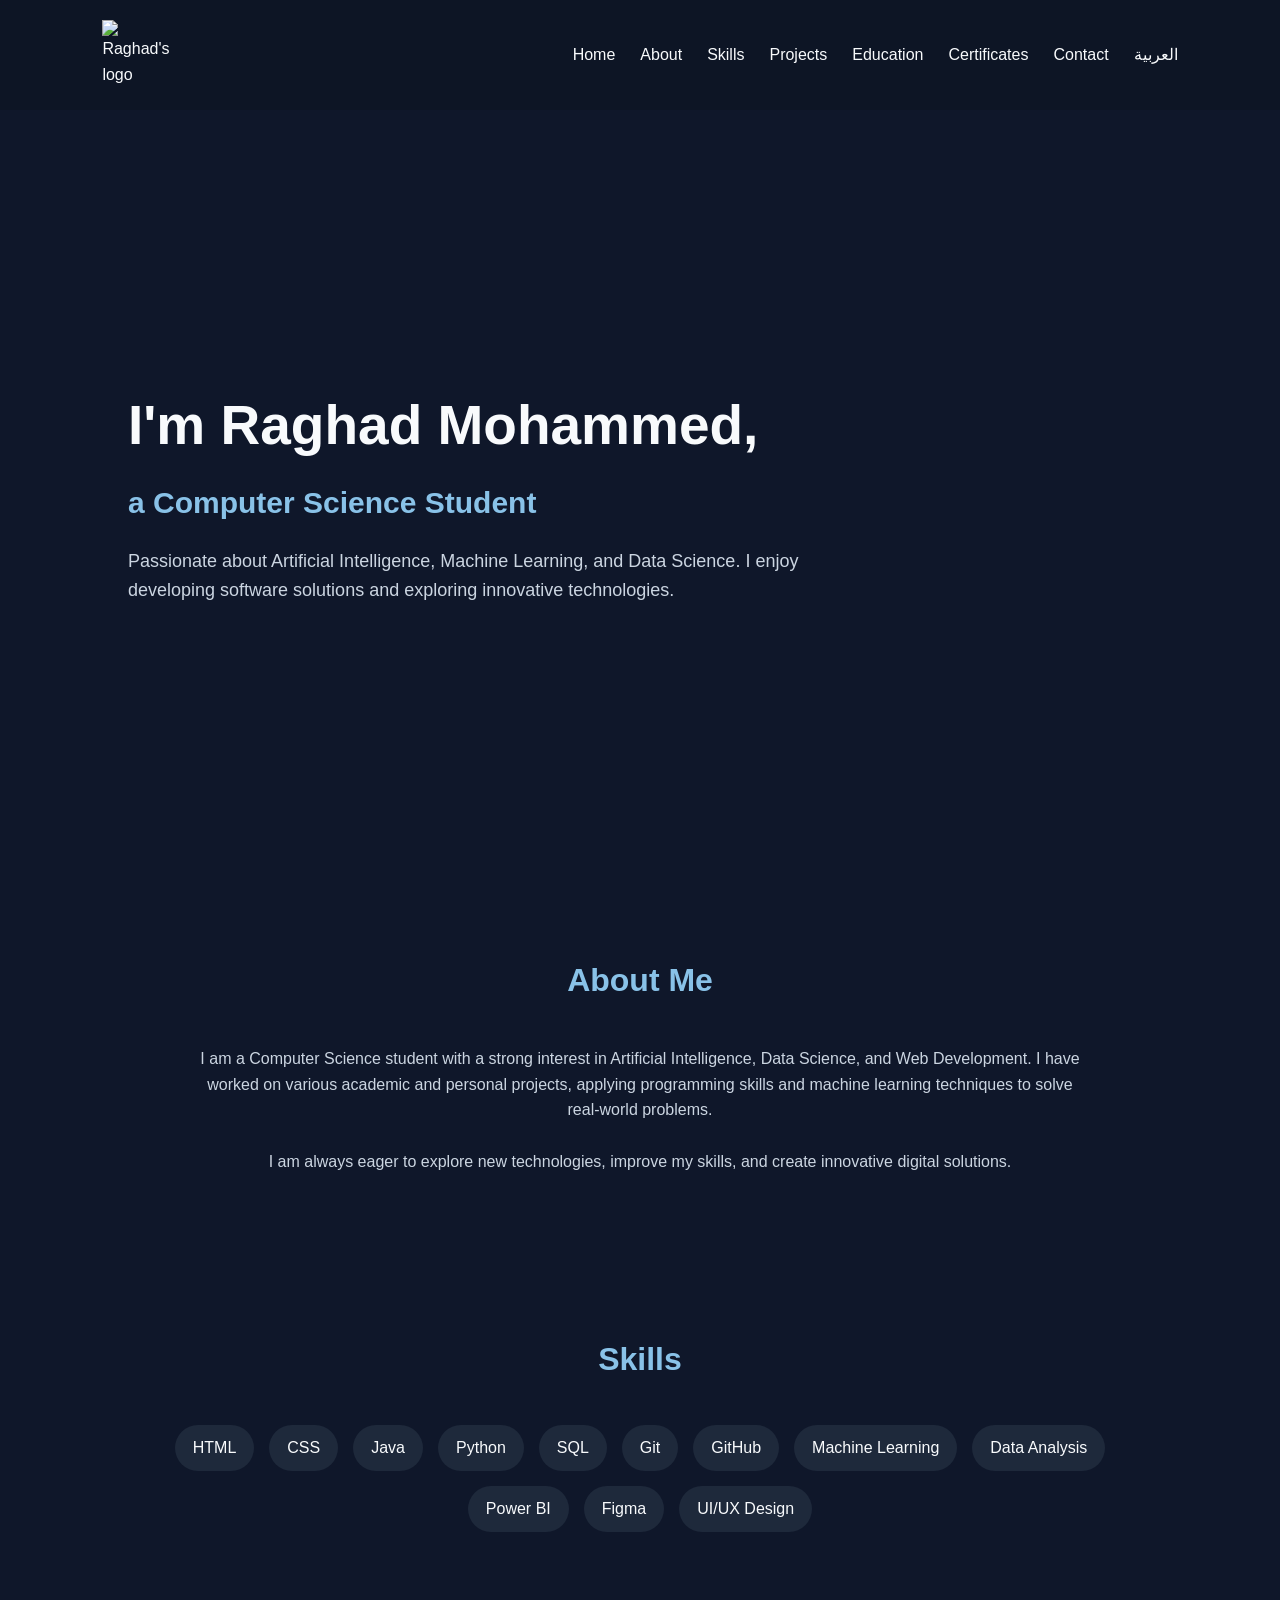
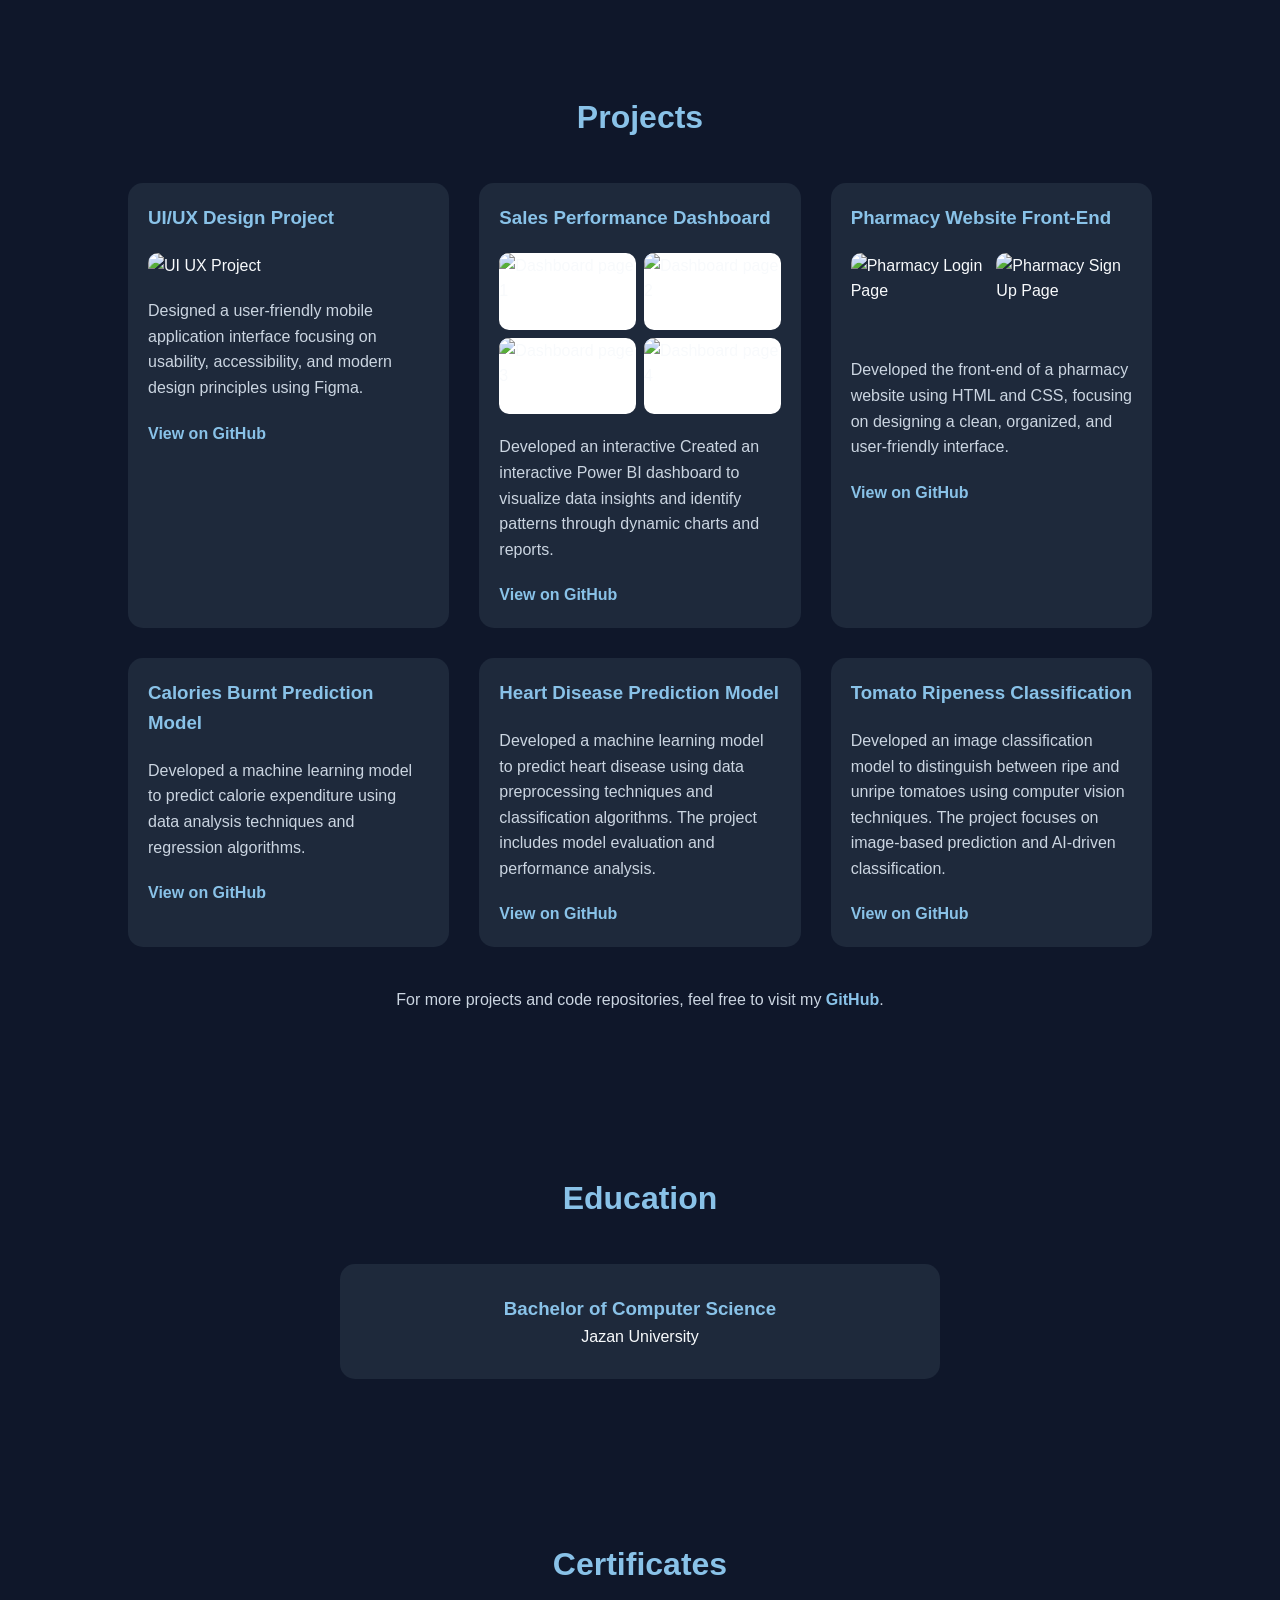
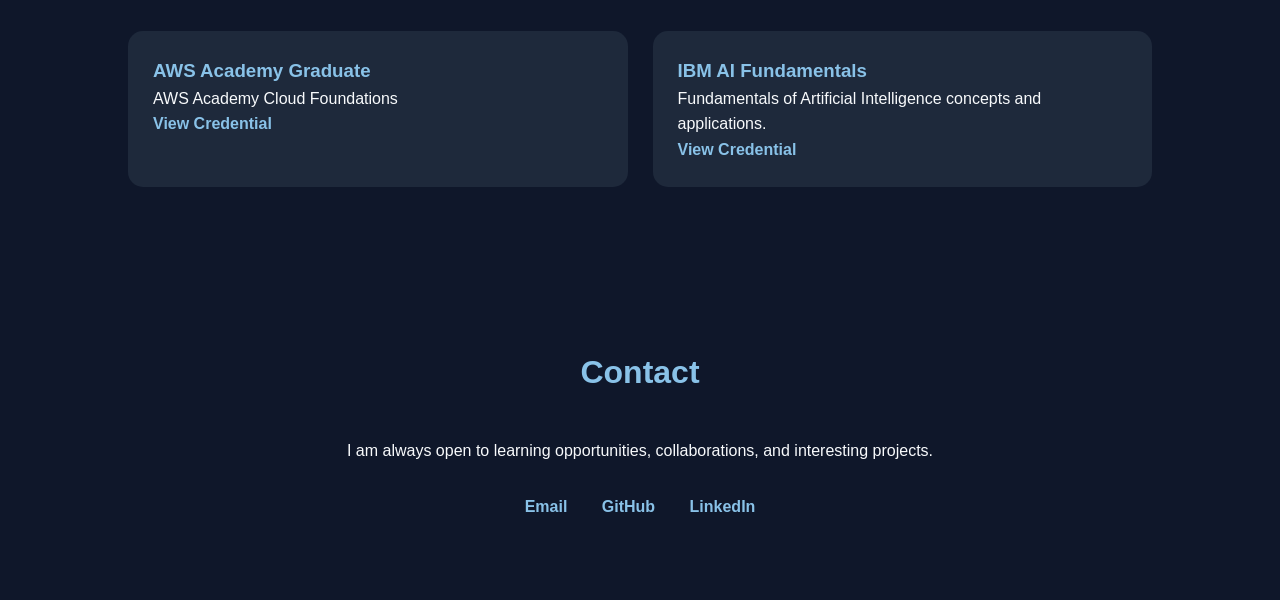
==== indexEN.html @ 0d6d3e80 "Add files via upload" ====
<!DOCTYPE html>
<html lang="en">
    <head>
        <meta charset="UTF-8">
        <meta name="viewport" content="width=device-width, initial-scale=1.0">
        <title>Raghad Mohammed</title>
        <link rel="stylesheet" href="styleEN.css">
    </head>
    <body>
        <header>
            <nav>
                <img src="images/logo.png" alt="Raghad's logo">
                <ul>
                    <li><a href="#home">Home</a></li>
                    <li><a href="#about">About</a></li>
                    <li><a href="#skills">Skills</a></li>
                    <li><a href="#projects">Projects</a></li>
                    <li><a href="#education">Education</a></li>
                    <li><a href="#certificates">Certificates</a></li>
                    <li><a href="#contact">Contact</a></li>
                    <li><a href="indexAR.html">العربية</a></li>
                </ul>
            </nav>
        </header>

        <section id="home" class="intro">
            <div class="intro-content">
                <h1>I'm Raghad Mohammed,</h1>
                <h2>a Computer Science Student</h2>
                <p>
                    Passionate about Artificial Intelligence, Machine Learning,  
                    and Data Science. I enjoy developing software solutions  
                    and exploring innovative technologies.
                </p>
            </div>
        </section>

        <section id="about">
            <h2 class="section-title">About Me</h2>
            <p class="about-text">
                I am a Computer Science student with a strong interest in 
                Artificial Intelligence, Data Science, and Web Development.
                I have worked on various academic and personal projects, 
                applying programming skills and machine learning techniques 
                to solve real-world problems.
                <br><br>
                I am always eager to explore new technologies, improve my skills,
                and create innovative digital solutions.
            </p>
        </section>

        <section id="skills">
                <h2 class="section-title">Skills</h2>
                <div class="skills">
                    <span>HTML</span>
                    <span>CSS</span>
                    <span>Java</span>
                    <span>Python</span>
                    <span>SQL</span>
                    <span>Git</span>
                    <span>GitHub</span>
                    <span>Machine Learning</span>
                    <span>Data Analysis</span>
                    <span>Power BI</span>
                    <span>Figma</span>
                    <span>UI/UX Design</span>
                </div>  
        </section>

        <section id="projects">
                <h2 class="section-title">Projects</h2>
                <div class="projects-container">
                    <div class="project-card">
                        <h3>UI/UX Design Project</h3>
                        <img src="images/uiux.png" alt="UI UX Project">
                        <p>
                            Designed a user-friendly mobile application interface 
                            focusing on usability, accessibility, and modern design 
                            principles using Figma.
                        </p>
                        <a href="https://github.com/raghad-o/AlRobot-UI-UX" class="project-link">
                            View on GitHub</a>
                    </div>
                    <div class="project-card">
                        <h3>Sales Performance Dashboard</h3>
                        <div class="project-image-grid">
                            <img src="images/dashboard1.png" alt="Dashboard page 1">
                            <img src="images/dashboard2.png" alt="Dashboard page 2">
                            <img src="images/dashboard3.png" alt="Dashboard page 3">
                            <img src="images/dashboard4.png" alt="Dashboard page 4">
                        </div>
                        <p>
                            Developed an interactive Created an interactive Power BI 
                            dashboard to visualize data insights and identify patterns 
                            through dynamic charts and reports.
                        </p>
                        <a href="https://github.com/raghad-o/powerbi-sales-dashboard" class="project-link">
                            View on GitHub</a>
                    </div>

                    <div class="project-card">
                        <h3>Pharmacy Website Front-End</h3>
                        <div class="pharmacy-images">
                            <img src="images/pharmacy-login.png" alt="Pharmacy Login Page">
                            <img src="images/pharmacy-signup.png" alt="Pharmacy Sign Up Page">
                        </div>
                        <p>
                            Developed the front-end of a pharmacy website using HTML and CSS,
                            focusing on designing a clean, organized, and user-friendly interface.
                        </p>
                        <a href="https://github.com/raghad-o/Pharmacy-Management-System/tree/main/Web-Version" class="project-link">
                            View on GitHub</a>
                    </div>

                    <div class="project-card">
                        <h3>Calories Burnt Prediction Model</h3>
                        
                        <p>
                            Developed a machine learning model to predict calorie expenditure 
                            using data analysis techniques and regression algorithms.
                        </p>
                        <a href="https://github.com/raghad-o/Calories-Burnt-Prediction-ML" class="project-link">
                            View on GitHub</a>
                    </div>
                    <div class="project-card">
                        <h3>Heart Disease Prediction Model</h3>

                        <p>
                            Developed a machine learning model to predict heart disease 
                            using data preprocessing techniques and classification algorithms.
                            The project includes model evaluation and performance analysis.
                        </p>

                        <a href="https://github.com/raghad-o/Heart-Disease-ML-Project" class="project-link">
                            View on GitHub
                        </a>
                    </div>
                    <div class="project-card">
                        <h3>Tomato Ripeness Classification</h3>

                        <p>
                            Developed an image classification model to distinguish between ripe 
                            and unripe tomatoes using computer vision techniques. The project 
                            focuses on image-based prediction and AI-driven classification.
                        </p>

                        <a href="https://github.com/raghad-o/Tomato-Ripeness-Classification" class="project-link">
                            View on GitHub
                        </a>
                    </div>


                </div>
                <p class="github-text">
                    For more projects and code repositories, feel free to visit my 
                    <a href="https://github.com/raghad-o">GitHub</a>.
                </p>
        </section>

        <section id="education">
            <h2 class="section-title">Education</h2>
            <div class="education-card">
                <h3>Bachelor of Computer Science</h3>
                <p>Jazan University</p>
            </div> 
        </section>

        <section id="certificates">
            <h2 class="section-title">Certificates</h2>
                <div class="certificates-container">
                    <div class="certificate-card">
                        <h3>AWS Academy Graduate</h3>
                        <p>
                            AWS Academy Cloud Foundations
                        </p>
                        <a href="https://www.credly.com/badges/de8de2fe-9b7c-43df-b76d-973e72aba5af/public_url" class="project-link">
                                View Credential
                        </a>
                    </div>

                    <div class="certificate-card">
                        <h3>IBM AI Fundamentals</h3>
                        <p>
                            Fundamentals of Artificial Intelligence concepts
                            and applications.
                        </p>
                        <a href="https://www.credly.com/badges/4e13ff14-e4bb-4146-bb6b-7681e8df4a82/public_url" class="project-link">
                                View Credential
                        </a>
                    </div>
            </div>
        </section>

        <section id="contact">
            <h2 class="section-title">Contact</h2>
            <p>
                I am always open to learning opportunities,
                collaborations, and interesting projects.
            </p>

            <div class="contact-links">
                <a href="mailto:r.oteef@gmail.com">
                    Email
                </a>

                <a href="https://github.com/raghad-o">
                    GitHub
                </a>

                <a href="https://www.linkedin.com/in/raghad-oteef/">
                    LinkedIn
                </a>
            </div>
        </section>
    </body>
</html>
---- styleEN.css ----
:root {
    --bg-color: #0f172a;
    --header-color: #0d1525;
    --card-color: #1e293b;
    --primary-color: #89c2e8;
    --secondary-color: #d6ebfa;
    --text-color: #f8fafc;
    --muted-color: #cbd5e1;
}
*{
    margin: 0;
    padding: 0;
    box-sizing: border-box;
    font-family: Arial, sans-serif;
}
html {
    scroll-behavior: smooth;
}
body {
    background-color: var(--bg-color);
    color: var(--text-color);
    line-height: 1.6;
}

/* Navigation */
header {
    background-color: var(--header-color);
    padding: 20px 8%;
    position: sticky;
    top: 0;
    z-index: 100;
}

nav {
    display: flex;
    justify-content: space-between;
    align-items: center;
}

nav img {
    width: 70px;
    height: 70px;
    object-fit: contain;
}

nav ul {
    list-style: none;
    display: flex;
    gap: 25px;
}

nav ul li a {
    color: var(--text-color);
    text-decoration: none;
    transition: 0.3s;
}

nav ul li a:hover {
    color: var(--primary-color);
}

/* Sections */
section {
    padding: 80px 10%;
    scroll-margin-top: 100px;
}

.section-title {
    text-align: center;
    font-size: 32px;
    color: var(--primary-color);
    margin-bottom: 40px;
}

/* Home */
.intro {
    min-height: 85vh;
    display: flex;
    align-items: center;
}

.intro-content {
    max-width: 700px;
}

.intro h1 {
    font-size: 55px;
    margin-bottom: 10px;
}

.intro h2 {
    color: var(--primary-color);
    font-size: 30px;
}

.intro p {
    margin-top: 20px;
    font-size: 18px;
    color: var(--muted-color);
}

/* About */
.about-text {
    max-width: 900px;
    margin: auto;
    text-align: center;
    color: var(--muted-color);
}

/* Skills */
.skills {
    display: flex;
    flex-wrap: wrap;
    justify-content: center;
    gap: 15px;
}

.skills span {
    background-color: var(--card-color);
    padding: 10px 18px;
    border-radius: 25px;
    font-size: 16px;
    transition: 0.3s;
}

.skills span:hover {
    background-color: var(--primary-color);
    color: var(--bg-color);
}

/* Projects */
.projects-container {
    display: grid;
    grid-template-columns: repeat(auto-fit, minmax(300px, 1fr));
    gap: 30px;
}

.project-card {
    background-color: var(--card-color);
    border-radius: 15px;
    padding: 20px;
    transition: 0.3s;
}

.project-card:hover {
    transform: translateY(-5px);
}

.project-card h3 {
    color: var(--primary-color);
    margin-bottom: 20px;
}

.project-card p {
    color: var(--muted-color);
    margin: 20px 0;
}

.project-card img {
    width: 100%;
    border-radius: 10px;
}

/* Dashboard Images */
.project-image-grid {
    display: grid;
    grid-template-columns: repeat(2, 1fr);
    gap: 8px;
}
.project-image-grid img {
     width: 100%;
    aspect-ratio: 16 / 9;
    object-fit: contain;
    background-color: white;
    border-radius: 10px;
}

/* Pharmacy Images */
.pharmacy-images {
    display: grid;
    grid-template-columns: repeat(2, 1fr);
    gap: 10px;
}

.pharmacy-images img {
    width: 100%;
    aspect-ratio: 8 / 5;
    object-fit: contain;
    border-radius: 10px;
}

/* Links */
.project-link {
    color: var(--primary-color);
    text-decoration: none;
    font-weight: bold;
}

.project-link:hover {
    text-decoration: underline;
}

.github-text {
    text-align: center;
    margin-top: 40px;
    color: var(--muted-color);
}

.github-text a {
    color: var(--primary-color);
    text-decoration: none;
    font-weight: bold;
}

.github-text a:hover {
    text-decoration: underline;
}

/* Education */
.education-card {
    background-color: var(--card-color);
    max-width: 600px;
    margin: auto;
    padding: 30px;
    text-align: center;
    border-radius: 15px;
}

.education-card h3 {
    color: var(--primary-color);
}

/* Certificates */
.certificates-container {
    display: grid;
    grid-template-columns: repeat(auto-fit, minmax(250px, 1fr));
    gap: 25px;
}

.certificate-card {
    background-color: var(--card-color);
    padding: 25px;
    border-radius: 15px;
}

.certificate-card h3 {
    color: var(--primary-color);
}

/* Contact */
#contact {
    text-align: center;
}

.contact-links {
    margin-top: 30px;
}

.contact-links a {
    color: var(--primary-color);
    text-decoration: none;
    margin: 15px;
    font-weight: bold;
}

/* Responsive */
@media(max-width: 768px) {
    nav {
        flex-direction: column;
        gap: 20px;
    }

    nav ul {
        flex-wrap: wrap;
        justify-content: center;
    }

    .intro h1 {
        font-size: 40px;
    }

    .pharmacy-images {
        grid-template-columns: 1fr;
    }

    .project-image-grid {
        grid-template-columns: 1fr;
    }

}
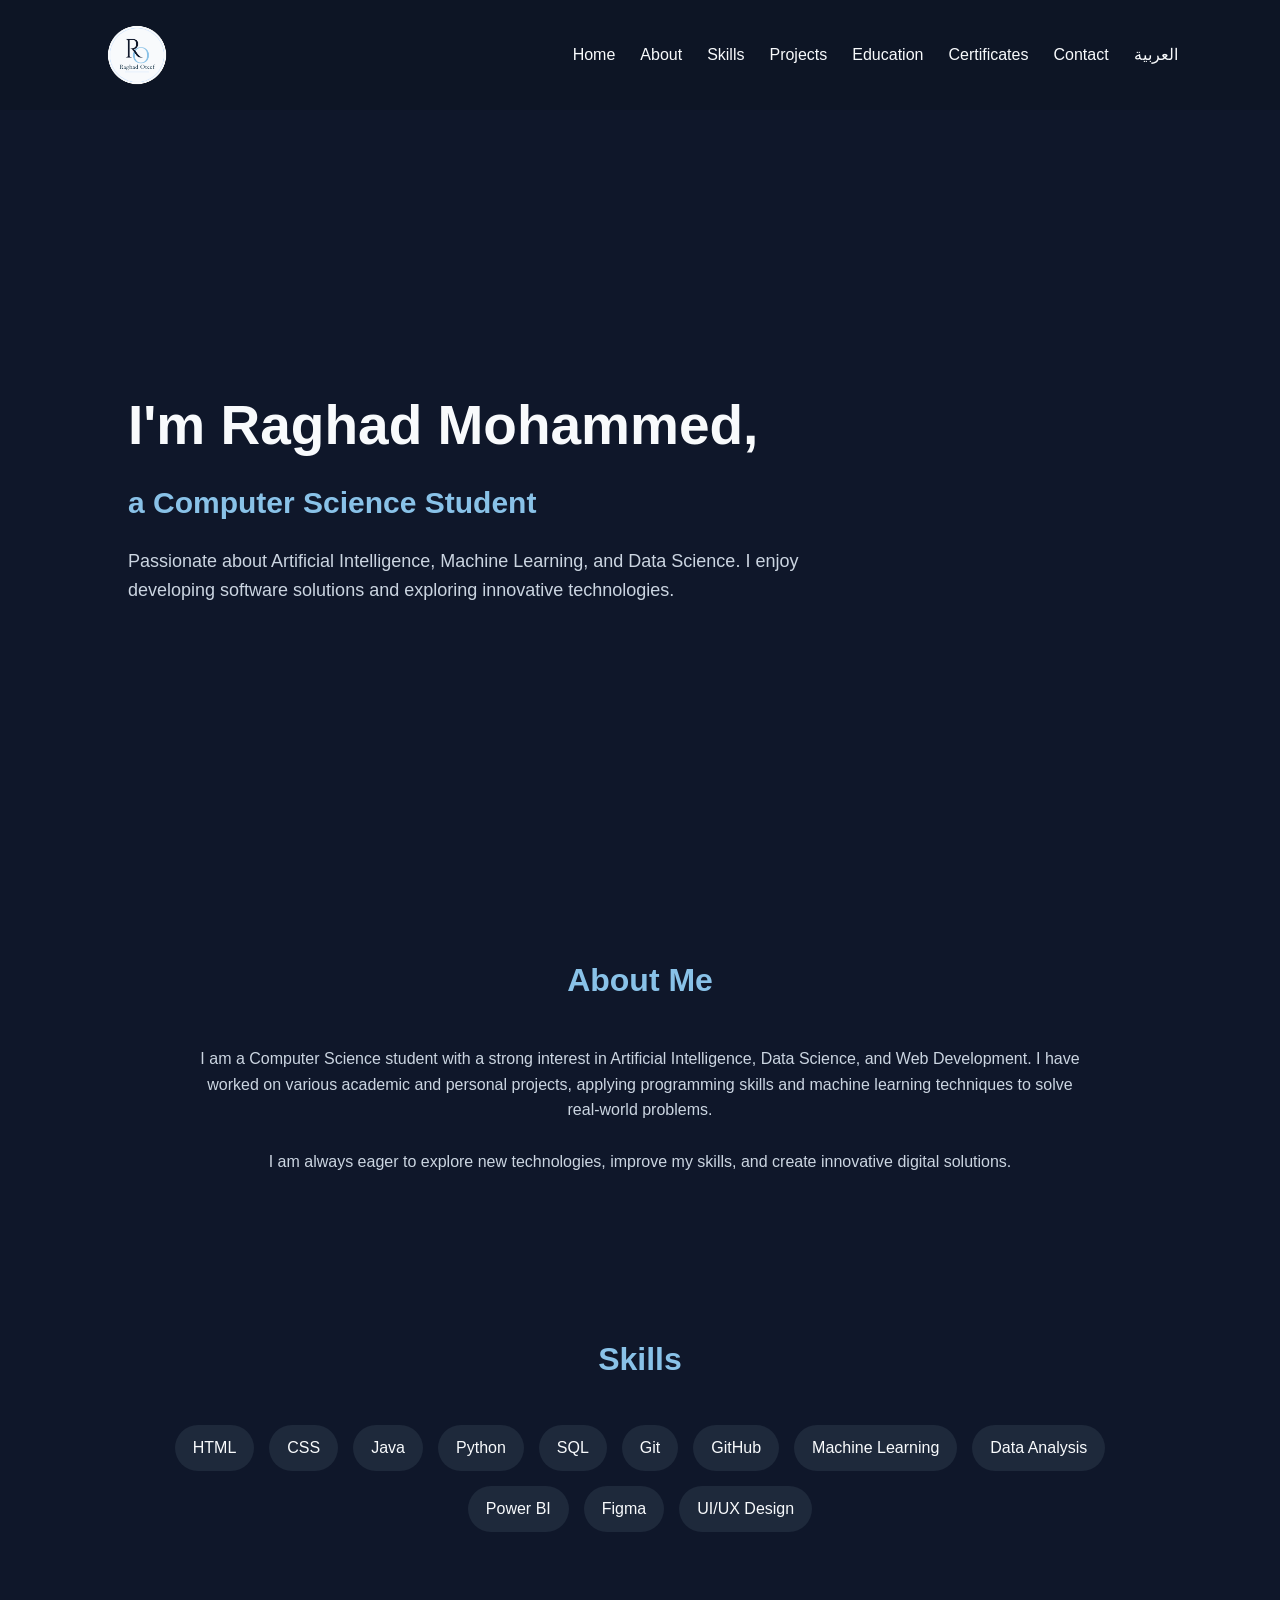
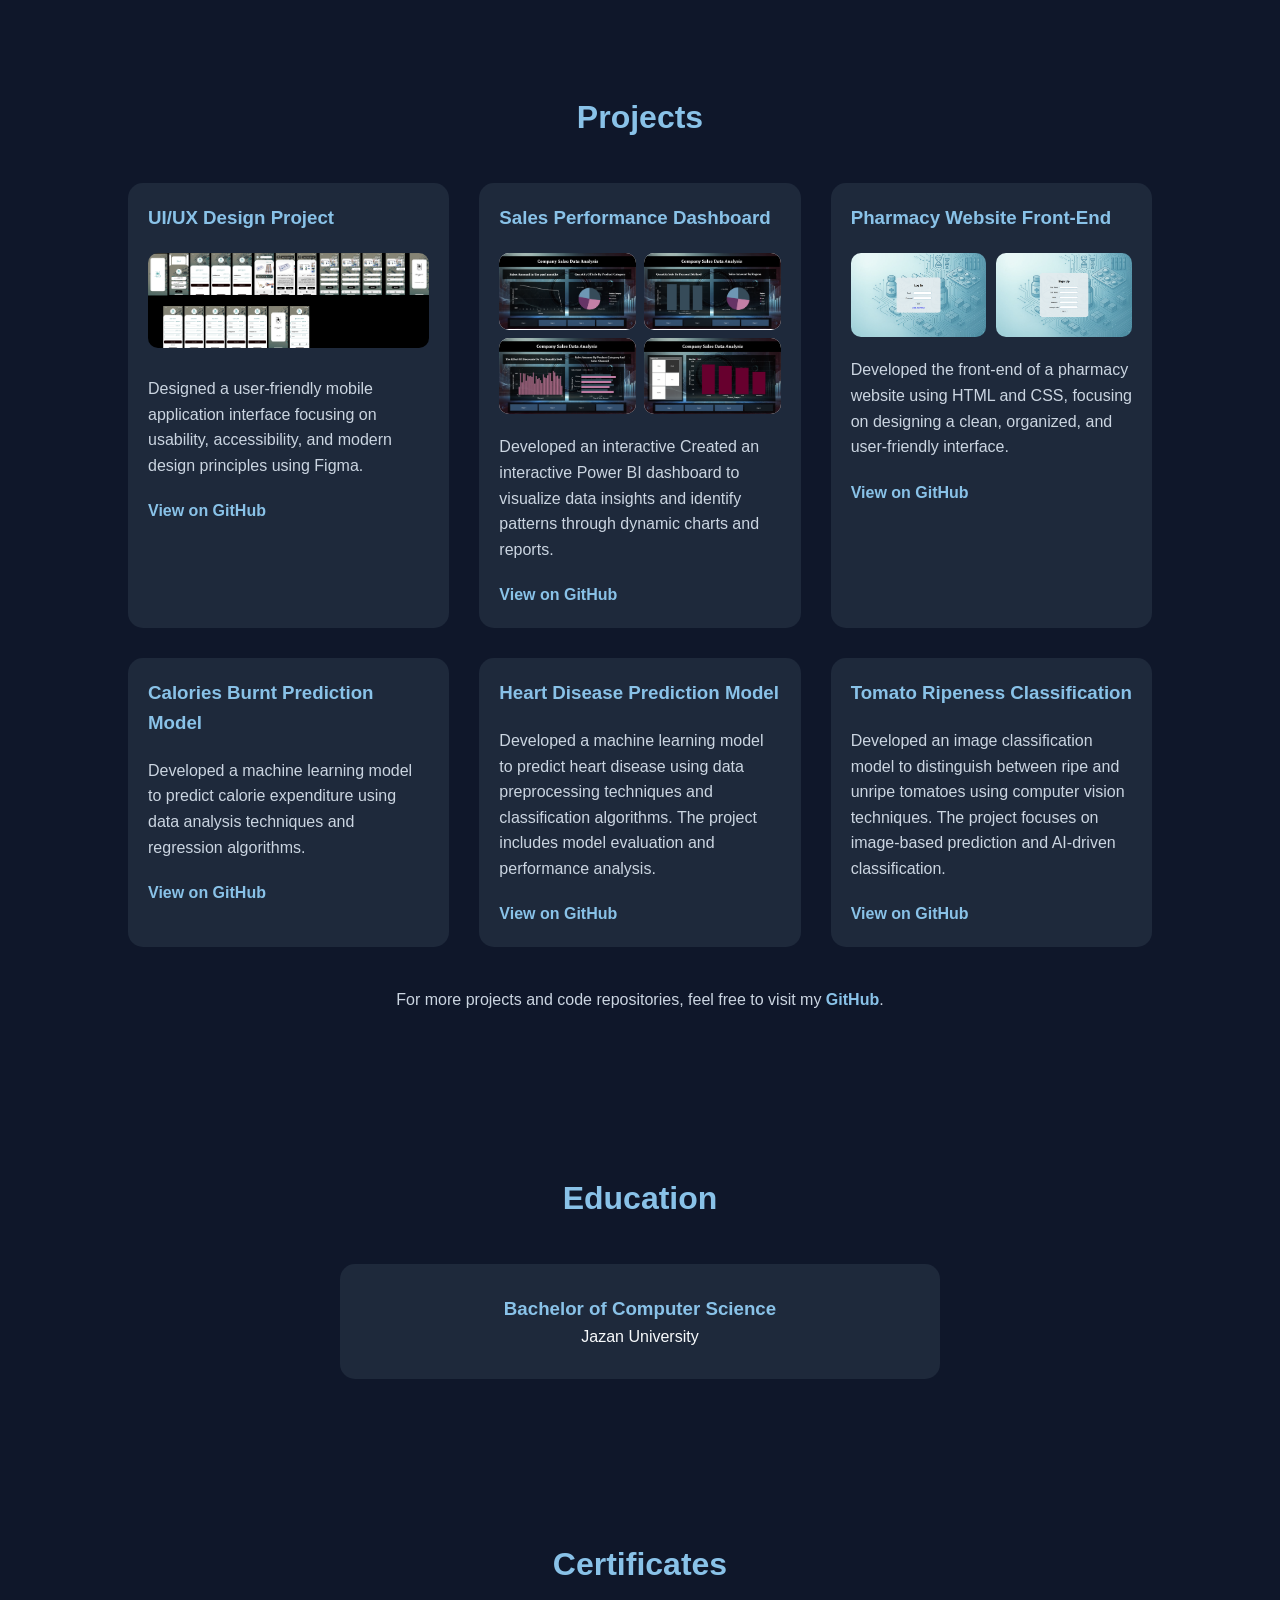
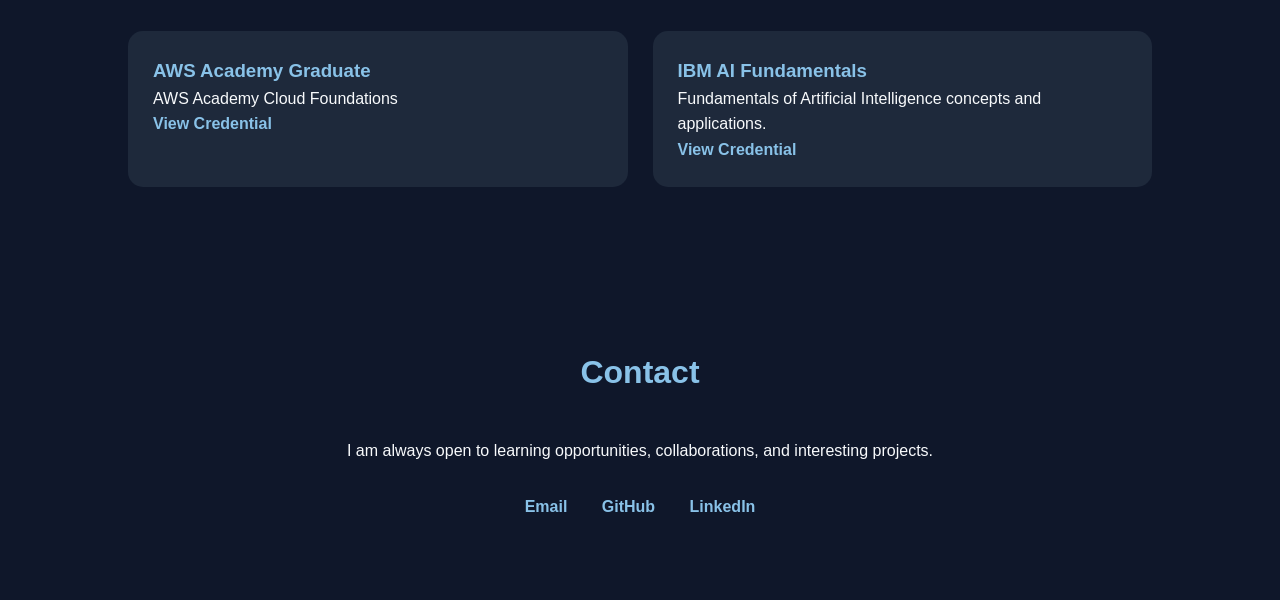
==== commit 084802fe: "Add indexEN.html file" ====
--- a/indexEN.html
+++ b/indexEN.html
@@ -213,4 +213,4 @@
             </div>
         </section>
     </body>
-</html>+</html>
